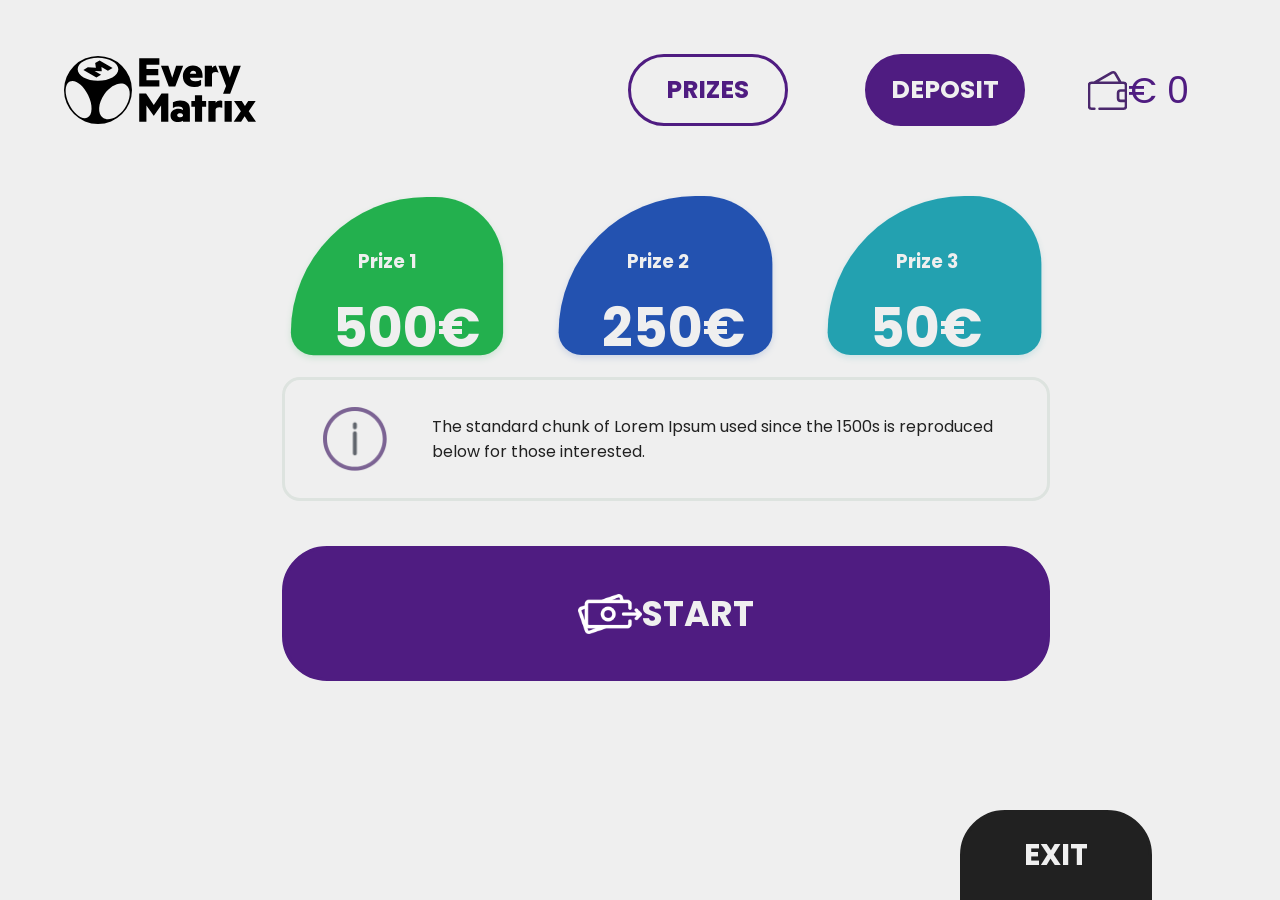
==== index.html @ 90ca3f6c "html+css" ====
<!DOCTYPE html>
<html lang="en">
  <head>
    <meta charset="UTF-8" />
    <meta http-equiv="X-UA-Compatible" content="IE=edge" />
    <meta name="viewport" content="width=device-width, initial-scale=1.0" />
    <title>Lottery - Everymatrix</title>

    <!-- CSS -->
    <link rel="stylesheet" href="./css/var.css" />
    <link rel="stylesheet" href="./css/style.css" />

    <!-- FONTS -->
    <link rel="preconnect" href="https://fonts.googleapis.com" />
    <link rel="preconnect" href="https://fonts.gstatic.com" crossorigin />
    <link
      href="https://fonts.googleapis.com/css2?family=Poppins:wght@400;700&display=swap"
      rel="stylesheet"
    />
  </head>
  <body>
    <div class="container">
      <header>
        <div class="logo"></div>

        <nav>
          <button class="prizes_nav">Prizes</button>
          <button class="deposit_nav">Deposit</button>
          <div class="sold">
            <div class="sold_icon"></div>
            <p class="sold">€ <span class="sold_out">0</span></p>
          </div>
        </nav>
        <!-- /nav -->
      </header>
      <!-- /header -->

      <div class="content">
        <section class="menu">
          <div class="ticket op1">
            <h3>Prize 1</h3>
            <h1>500€</h1>
          </div>
          <div class="ticket op2">
            <h3>Prize 2</h3>
            <h1>250€</h1>
          </div>
          <div class="ticket op3">
            <h3>Prize 3</h3>
            <h1>50€</h1>
          </div>
        </section>
        <!-- /.menu -->

        <section class="info">
          <div class="info_icon"></div>
          <div class="info_text">
            <p>
              The standard chunk of Lorem Ipsum used since the 1500s is
              reproduced below for those interested.
            </p>
          </div>
        </section>
        <!-- /.info -->

        <button class="start">
          <div class="deposit_logo"></div>
          <span>START</span>
        </button>
      </div>
      <!-- /.content -->

      <footer>
        <button class="exit">Exit</button>
      </footer>
    </div>
    <!-- /.container -->
  </body>
</html>
---- css/var.css ----
:root {
  --primary: #4f1c81;
  --white: #efefef;
  --light-gray: #dde3df;
  --clr1: #23b04e;
  --clr2: #2352b0;
  --clr3: #23a1b0;
  --black: #212121;
}
---- css/style.css ----
/* GENERAL SEMANTICS */
* {
  box-sizing: border-box;
  font-family: inherit;
}

html,
body,
.container {
  margin: 0;
  padding: 0;
}

.container {
  width: 100vw;
  height: 100vh;
  /* background-image: radial-gradient(var(--white), var(--light-gray)); */
  background-color: var(--white);
  font-family: "Poppins", sans-serif;
}

/* HEADER */
header {
  width: 100vw;
  height: 20vh;
  padding: 1vh 5vw;

  /* flexbox alignment */
  display: -ms-flexbox;
  display: -webkit-flex;
  display: flex;
  -webkit-flex-direction: row;
  -ms-flex-direction: row;
  flex-direction: row;
  -webkit-flex-wrap: nowrap;
  -ms-flex-wrap: nowrap;
  flex-wrap: nowrap;
  -webkit-justify-content: space-between;
  -ms-flex-pack: justify;
  justify-content: space-between;
  -webkit-align-content: stretch;
  -ms-flex-line-pack: stretch;
  align-content: stretch;
  -webkit-align-items: center;
  -ms-flex-align: center;
  align-items: center;

  color: var(--primary);
}

div.logo {
  width: 15vw;
  height: 15vh;
  background-image: url(../img/everymatrix-logo-white.svg);
  background-size: contain;
  background-repeat: no-repeat;
  background-position: center;
}

header nav {
  width: fit-content;

  /* flexbox alignment */
  display: -ms-flexbox;
  display: -webkit-flex;
  display: flex;
  -webkit-flex-direction: row;
  -ms-flex-direction: row;
  flex-direction: row;
  -webkit-flex-wrap: nowrap;
  -ms-flex-wrap: nowrap;
  flex-wrap: nowrap;
  -webkit-justify-content: space-between;
  -ms-flex-pack: justify;
  justify-content: space-between;
  -webkit-align-content: stretch;
  -ms-flex-line-pack: stretch;
  align-content: stretch;
  -webkit-align-items: center;
  -ms-flex-align: center;
  align-items: center;
}

header nav button,
header nav div {
  margin: 2vh 3vw;
}

header nav button {
  width: 12.5vw;
  height: 8vh;
  border: 3px solid var(--primary);
  outline: none;
  border-radius: 5vh;
  font-size: 25px;
  text-transform: uppercase;
  font-weight: bold;
}

.prizes_nav {
  background: none;
  color: var(--primary);
}

.deposit_nav {
  background: var(--primary);
  color: var(--white);
}

div.sold {
  /* flexbox alignment */
  display: -ms-flexbox;
  display: -webkit-flex;
  display: flex;
  -webkit-flex-direction: row;
  -ms-flex-direction: row;
  flex-direction: row;
  -webkit-flex-wrap: nowrap;
  -ms-flex-wrap: nowrap;
  flex-wrap: nowrap;
  -webkit-justify-content: space-between;
  -ms-flex-pack: justify;
  justify-content: space-between;
  -webkit-align-content: stretch;
  -ms-flex-line-pack: stretch;
  align-content: stretch;
  -webkit-align-items: center;
  -ms-flex-align: center;
  align-items: center;
  margin: 1vh 2vw;
}

.sold_icon {
  background-image: url(../img/wallet.svg);
  width: 3vw;
  height: 5vh;
  background-size: contain;
  background-repeat: no-repeat;
  background-position: center;
  margin: 0;
}

.sold {
  margin: 0 0.1vw;
  font-size: 4vh;
}

/* CONTENT */
.content {
  width: 100vw;
  height: fit-content;
  padding: 0 20vw;
  color: var(--black);
}

/* Menu */
section {
  width: 60vw;
}

section.menu {
  padding: 0;

  /* flexbox alignment */
  display: -ms-flexbox;
  display: -webkit-flex;
  display: flex;
  -webkit-flex-direction: row;
  -ms-flex-direction: row;
  flex-direction: row;
  -webkit-flex-wrap: nowrap;
  -ms-flex-wrap: nowrap;
  flex-wrap: nowrap;
  -webkit-justify-content: space-between;
  -ms-flex-pack: justify;
  justify-content: space-between;
  -webkit-align-content: stretch;
  -ms-flex-line-pack: stretch;
  align-content: stretch;
  -webkit-align-items: center;
  -ms-flex-align: center;
  align-items: center;
  margin: 1vh 2vw;
}

.ticket {
  width: 18vw;
  height: 14vw;
  -webkit-mask: url(../img/Rectangle\ 53.svg);
  mask: url(../img/Rectangle\ 53.svg);
  -webkit-mask-size: contain;
  mask-size: contain;
  -webkit-mask-repeat: no-repeat;
  mask-repeat: no-repeat;
  -webkit-mask-position: center;
  mask-position: center;
  padding: 5vh 4vw;
}

.ticket h3 {
  color: var(--white);
  margin: 1vw 2vw;
}

.ticket h1 {
  color: var(--white);
  font-size: 4.2vw;
  margin: 0;
}

.op1 {
  background-color: var(--clr1);
}

.op2 {
  background-color: var(--clr2);
}

.op3 {
  background-color: var(--clr3);
}

/* Info */
section.info {
  padding: 2vh 3vw;
  border: 3px solid var(--light-gray);
  border-radius: 2vh;

  /* flexbox alignment */
  display: -ms-flexbox;
  display: -webkit-flex;
  display: flex;
  -webkit-flex-direction: row;
  -ms-flex-direction: row;
  flex-direction: row;
  -webkit-flex-wrap: nowrap;
  -ms-flex-wrap: nowrap;
  flex-wrap: nowrap;
  -webkit-justify-content: space-between;
  -ms-flex-pack: justify;
  justify-content: space-between;
  -webkit-align-content: stretch;
  -ms-flex-line-pack: stretch;
  align-content: stretch;
  -webkit-align-items: center;
  -ms-flex-align: center;
  align-items: center;
  margin: 1vh 2vw;
}

div.info_icon {
  width: 5vw;
  height: 5vw;
  background-image: url(../img/info.png);
  background-repeat: no-repeat;
  background-size: contain;
  background-position: center;
  opacity: 0.7;
}

div.info_text {
  width: 45vw;
}

/* Start */
button.start {
  width: 60vw;
  height: 15vh;
  margin-left: 2vw;
  margin-top: 5vh;
  background-color: var(--primary);
  color: var(--white);
  outline: none;
  border: 3px solid var(--primary);
  border-radius: 5vh;
  font-size: 35px;
  font-weight: bold;

  /* flexbox */
  display: -ms-flexbox;
  display: -webkit-flex;
  display: flex;
  -webkit-flex-direction: row;
  -ms-flex-direction: row;
  flex-direction: row;
  -webkit-flex-wrap: nowrap;
  -ms-flex-wrap: nowrap;
  flex-wrap: nowrap;
  -webkit-justify-content: center;
  -ms-flex-pack: center;
  justify-content: center;
  -webkit-align-content: stretch;
  -ms-flex-line-pack: stretch;
  align-content: stretch;
  -webkit-align-items: center;
  -ms-flex-align: center;
  align-items: center;
}

div.deposit_logo {
  width: 5vw;
  height: 5vh;
  background-image: url(../img/deposit.png);
  background-repeat: no-repeat;
  background-size: contain;
  background-position: center;
}

/* FOOTER */

footer {
  width: 100vw;
  height: 10vh;
  position: fixed;
  left: 0;
  bottom: 0;

  /* flexbox */
  display: -ms-flexbox;
  display: -webkit-flex;
  display: flex;
  -webkit-flex-direction: row;
  -ms-flex-direction: row;
  flex-direction: row;
  -webkit-flex-wrap: nowrap;
  -ms-flex-wrap: nowrap;
  flex-wrap: nowrap;
  -webkit-justify-content: flex-end;
  -ms-flex-pack: end;
  justify-content: flex-end;
  -webkit-align-content: stretch;
  -ms-flex-line-pack: stretch;
  align-content: stretch;
  -webkit-align-items: flex-end;
  -ms-flex-align: end;
  align-items: flex-end;
}

footer button {
  margin-right: 10vw;
  width: 15vw;
  height: 10vh;
  border-top-left-radius: 5vh;
  border-top-right-radius: 5vh;
  outline: none;
  font-size: 30px;
  text-transform: uppercase;
  font-weight: bold;
  background-color: var(--black);
  border: 3px solid var(--black);
  color: var(--white);
}
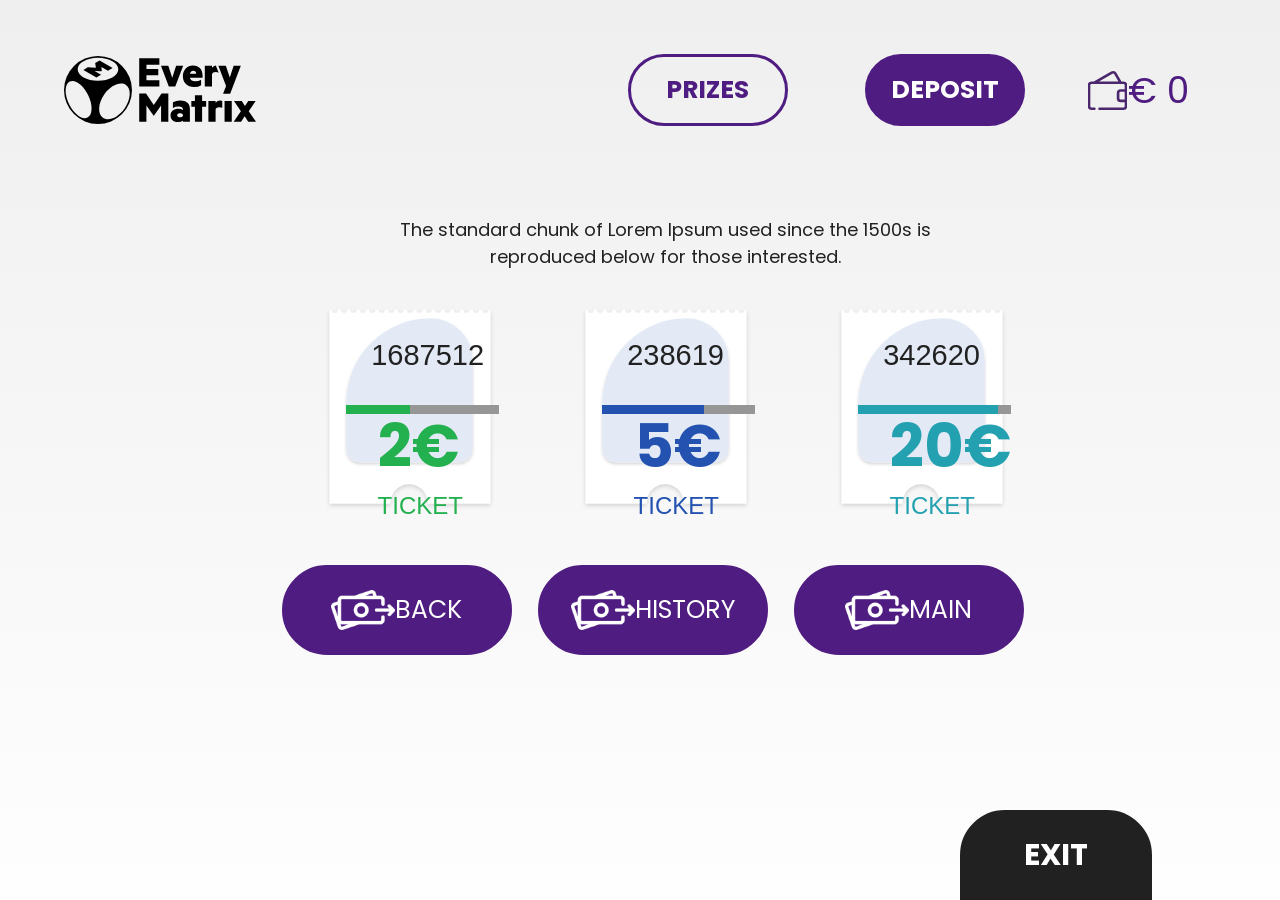
==== commit d21c3440: "root restructure" ====
--- a/index.html
+++ b/index.html
@@ -36,24 +36,7 @@
       <!-- /header -->
 
       <div class="content">
-        <section class="menu">
-          <div class="ticket op1">
-            <h3>Prize 1</h3>
-            <h1>500€</h1>
-          </div>
-          <div class="ticket op2">
-            <h3>Prize 2</h3>
-            <h1>250€</h1>
-          </div>
-          <div class="ticket op3">
-            <h3>Prize 3</h3>
-            <h1>50€</h1>
-          </div>
-        </section>
-        <!-- /.menu -->
-
         <section class="info">
-          <div class="info_icon"></div>
           <div class="info_text">
             <p>
               The standard chunk of Lorem Ipsum used since the 1500s is
@@ -63,10 +46,62 @@
         </section>
         <!-- /.info -->
 
-        <button class="start">
-          <div class="deposit_logo"></div>
-          <span>START</span>
-        </button>
+        <section class="menu">
+          <div class="ticket op1">
+            <div class="ticket_mask"></div>
+
+            <h2 class="id">1687512</h2>
+
+            <div class="price_bar">
+              <div class="price_progress"></div>
+            </div>
+
+            <h1 class="price">2€</h1>
+            <h3 class="text">Ticket</h3>
+          </div>
+
+          <div class="ticket op2">
+            <div class="ticket_mask"></div>
+
+            <h2 class="id">238619</h2>
+
+            <div class="price_bar">
+              <div class="price_progress"></div>
+            </div>
+
+            <h1 class="price">5€</h1>
+            <h3 class="text">Ticket</h3>
+          </div>
+          <div class="ticket op3">
+            <div class="ticket_mask"></div>
+
+            <h2 class="id">342620</h2>
+
+            <div class="price_bar">
+              <div class="price_progress"></div>
+            </div>
+
+            <h1 class="price">20€</h1>
+            <h3 class="text">Ticket</h3>
+          </div>
+        </section>
+        <!-- /.menu -->
+
+        <section class="action">
+          <button class="back action">
+            <div class="deposit_logo"></div>
+            <span>Back</span>
+          </button>
+          <button class="history action">
+            <div class="deposit_logo"></div>
+            <span>History</span>
+          </button>
+          <button class="main action">
+            <div class="deposit_logo"></div>
+            <span>Main</span>
+          </button>
+        </section>
+        <!-- /.action -->
       </div>
       <!-- /.content -->
 
@@ -75,5 +110,8 @@
       </footer>
     </div>
     <!-- /.container -->
+
+    <!-- JavaScript -->
+    <script src="./js/app.js"></script>
   </body>
 </html>
--- a/css/var.css
+++ b/css/var.css
@@ -1,7 +1,9 @@
 :root {
   --primary: #4f1c81;
-  --white: #efefef;
-  --light-gray: #dde3df;
+  --white: #fefefe;
+  --light-gray: #efefef;
+  --gray: #e3e9f5;
+  --dark-gray: #969696;
   --clr1: #23b04e;
   --clr2: #2352b0;
   --clr3: #23a1b0;
--- a/css/style.css
+++ b/css/style.css
@@ -15,7 +15,8 @@
   width: 100vw;
   height: 100vh;
   /* background-image: radial-gradient(var(--white), var(--light-gray)); */
-  background-color: var(--white);
+  /* background-color: var(--white); */
+  background-image: linear-gradient(to bottom, var(--light-gray), var(--white));
   font-family: "Poppins", sans-serif;
 }
 
@@ -184,47 +185,145 @@
 }
 
 .ticket {
-  width: 18vw;
-  height: 14vw;
-  -webkit-mask: url(../img/Rectangle\ 53.svg);
-  mask: url(../img/Rectangle\ 53.svg);
-  -webkit-mask-size: contain;
-  mask-size: contain;
-  -webkit-mask-repeat: no-repeat;
-  mask-repeat: no-repeat;
-  -webkit-mask-position: center;
-  mask-position: center;
+  background-image: url(../img/ticketbg.svg);
+  background-size: contain;
+  background-repeat: no-repeat;
+  background-position: center;
+  width: 20vw;
+  height: 16vw;
+}
+
+.ticket_mask {
+  margin: 1vh auto;
+  width: 16vw;
+  height: 12vw;
+  background-image: url(../img/ticket.svg);
+  background-size: contain;
+  background-repeat: no-repeat;
+  background-position: center;
   padding: 5vh 4vw;
 }
 
-.ticket h3 {
-  color: var(--white);
-  margin: 1vw 2vw;
-}
-
-.ticket h1 {
-  color: var(--white);
-  font-size: 4.2vw;
-  margin: 0;
-}
-
-.op1 {
+.price_bar {
+  width: 12vw;
+  height: 1vh;
+  position: fixed;
+  background-color: var(--dark-gray);
+}
+
+.op1 .price_bar {
+  top: 45vh;
+  left: 27vw;
+}
+
+.op2 .price_bar {
+  top: 45vh;
+  left: 47vw;
+}
+
+.op3 .price_bar {
+  top: 45vh;
+  left: 67vw;
+}
+
+.price_progress {
+  height: 1vh;
+  position: fixed;
+}
+
+.op1 .price_progress {
+  width: 5vw;
   background-color: var(--clr1);
-}
-
-.op2 {
+  top: 45vh;
+  left: 27vw;
+}
+
+.op2 .price_progress {
+  width: 8vw;
   background-color: var(--clr2);
-}
-
-.op3 {
+  top: 45vh;
+  left: 47vw;
+}
+
+.op3 .price_progress {
+  width: 11vw;
   background-color: var(--clr3);
+  top: 45vh;
+  left: 67vw;
+}
+
+h2.id {
+  font-size: 29px;
+  position: fixed;
+  font-weight: lighter;
+}
+
+.op1 h2.id {
+  top: 35vh;
+  left: 29vw;
+}
+
+.op2 h2.id {
+  top: 35vh;
+  left: 49vw;
+}
+
+.op3 h2.id {
+  top: 35vh;
+  left: 69vw;
+}
+
+h1.price {
+  font-size: 60px;
+  position: fixed;
+}
+
+.op1 h1.price {
+  top: 39vh;
+  left: 29.5vw;
+  color: var(--clr1);
+}
+
+.op2 h1.price {
+  top: 39vh;
+  left: 49.5vw;
+  color: var(--clr2);
+}
+
+.op3 h1.price {
+  top: 39vh;
+  left: 69.5vw;
+  color: var(--clr3);
+}
+
+h3.text {
+  font-size: 24px;
+  position: fixed;
+  font-weight: lighter;
+  text-transform: uppercase;
+}
+
+.op1 h3.text {
+  color: var(--clr1);
+  top: 52vh;
+  left: 29.5vw;
+}
+
+.op2 h3.text {
+  color: var(--clr2);
+  top: 52vh;
+  left: 49.5vw;
+}
+
+.op3 h3.text {
+  color: var(--clr3);
+  top: 52vh;
+  left: 69.5vw;
 }
 
 /* Info */
 section.info {
-  padding: 2vh 3vw;
-  border: 3px solid var(--light-gray);
-  border-radius: 2vh;
+  padding: 1vh 3vw;
 
   /* flexbox alignment */
   display: -ms-flexbox;
@@ -236,9 +335,9 @@
   -webkit-flex-wrap: nowrap;
   -ms-flex-wrap: nowrap;
   flex-wrap: nowrap;
-  -webkit-justify-content: space-between;
-  -ms-flex-pack: justify;
-  justify-content: space-between;
+  -webkit-justify-content: center;
+  -ms-flex-pack: justify;
+  justify-content: center;
   -webkit-align-content: stretch;
   -ms-flex-line-pack: stretch;
   align-content: stretch;
@@ -246,26 +345,40 @@
   -ms-flex-align: center;
   align-items: center;
   margin: 1vh 2vw;
-}
-
-div.info_icon {
-  width: 5vw;
-  height: 5vw;
-  background-image: url(../img/info.png);
-  background-repeat: no-repeat;
-  background-size: contain;
-  background-position: center;
-  opacity: 0.7;
 }
 
 div.info_text {
   width: 45vw;
-}
-
-/* Start */
-button.start {
-  width: 60vw;
-  height: 15vh;
+  font-size: 18px;
+  text-align: center;
+}
+
+/* Action */
+section.action {
+  /* flexbox */
+  display: -ms-flexbox;
+  display: -webkit-flex;
+  display: flex;
+  -webkit-flex-direction: row;
+  -ms-flex-direction: row;
+  flex-direction: row;
+  -webkit-flex-wrap: nowrap;
+  -ms-flex-wrap: nowrap;
+  flex-wrap: nowrap;
+  -webkit-justify-content: space-between;
+  -ms-flex-pack: justify;
+  justify-content: space-between;
+  -webkit-align-content: stretch;
+  -ms-flex-line-pack: stretch;
+  align-content: stretch;
+  -webkit-align-items: center;
+  -ms-flex-align: center;
+  align-items: center;
+}
+
+button.action {
+  width: 20vw;
+  height: 10vh;
   margin-left: 2vw;
   margin-top: 5vh;
   background-color: var(--primary);
@@ -273,8 +386,8 @@
   outline: none;
   border: 3px solid var(--primary);
   border-radius: 5vh;
-  font-size: 35px;
-  font-weight: bold;
+  font-size: 25px;
+  text-transform: uppercase;
 
   /* flexbox */
   display: -ms-flexbox;
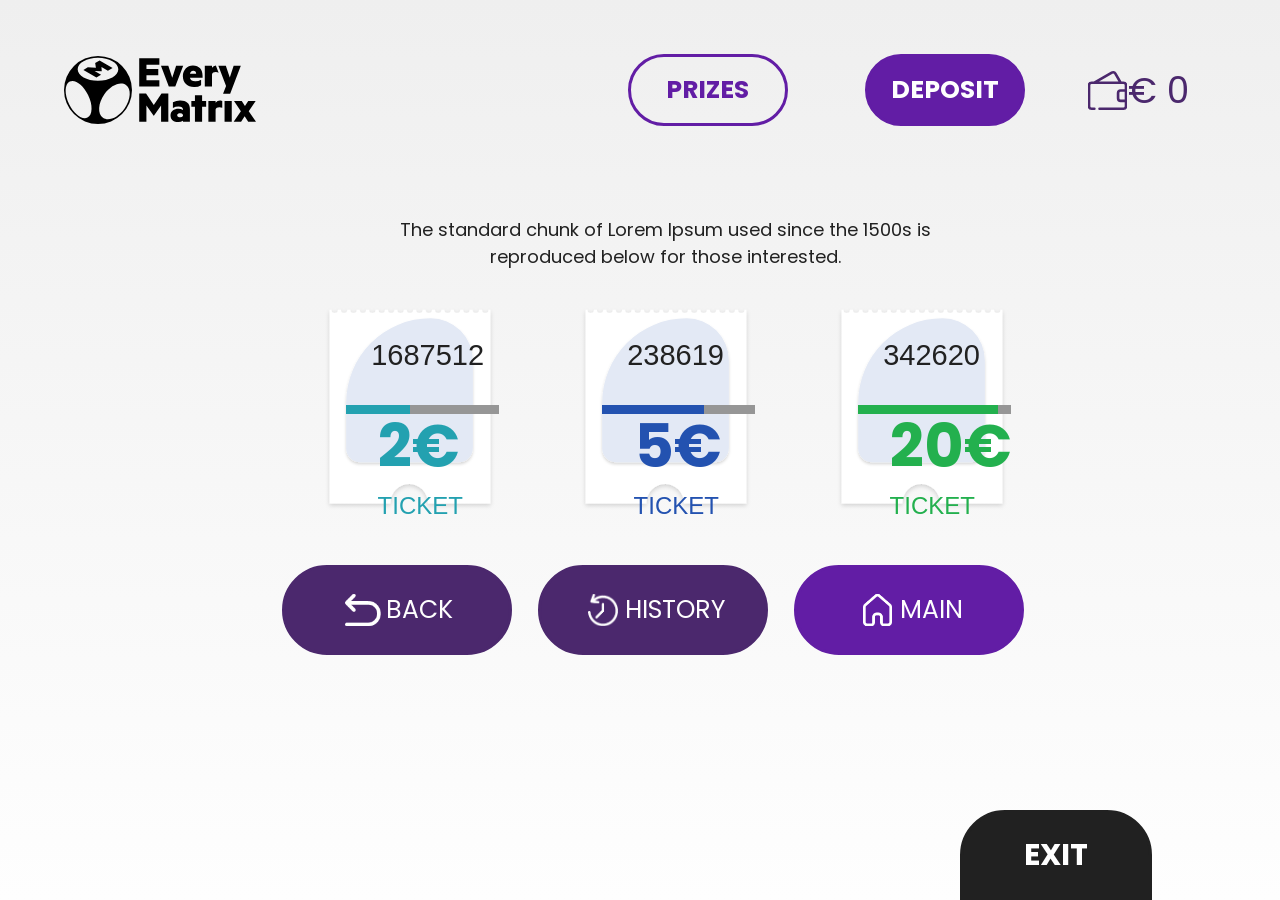
==== commit 279ee9f8: "colors" ====
--- a/index.html
+++ b/index.html
@@ -89,15 +89,15 @@
 
         <section class="action">
           <button class="back action">
-            <div class="deposit_logo"></div>
+            <div class="back_logo"></div>
             <span>Back</span>
           </button>
           <button class="history action">
-            <div class="deposit_logo"></div>
+            <div class="history_logo"></div>
             <span>History</span>
           </button>
           <button class="main action">
-            <div class="deposit_logo"></div>
+            <div class="main_logo"></div>
             <span>Main</span>
           </button>
         </section>
--- a/css/var.css
+++ b/css/var.css
@@ -1,5 +1,6 @@
 :root {
-  --primary: #4f1c81;
+  --primary: #621da5;
+  --primary-dark: #4b286d;
   --white: #fefefe;
   --light-gray: #efefef;
   --gray: #e3e9f5;
--- a/css/style.css
+++ b/css/style.css
@@ -144,6 +144,7 @@
 .sold {
   margin: 0 0.1vw;
   font-size: 4vh;
+  color: var(--primary-dark);
 }
 
 /* CONTENT */
@@ -233,7 +234,7 @@
 
 .op1 .price_progress {
   width: 5vw;
-  background-color: var(--clr1);
+  background-color: var(--clr3);
   top: 45vh;
   left: 27vw;
 }
@@ -247,7 +248,7 @@
 
 .op3 .price_progress {
   width: 11vw;
-  background-color: var(--clr3);
+  background-color: var(--clr1);
   top: 45vh;
   left: 67vw;
 }
@@ -281,7 +282,7 @@
 .op1 h1.price {
   top: 39vh;
   left: 29.5vw;
-  color: var(--clr1);
+  color: var(--clr3);
 }
 
 .op2 h1.price {
@@ -293,7 +294,7 @@
 .op3 h1.price {
   top: 39vh;
   left: 69.5vw;
-  color: var(--clr3);
+  color: var(--clr1);
 }
 
 h3.text {
@@ -304,7 +305,7 @@
 }
 
 .op1 h3.text {
-  color: var(--clr1);
+  color: var(--clr3);
   top: 52vh;
   left: 29.5vw;
 }
@@ -316,7 +317,7 @@
 }
 
 .op3 h3.text {
-  color: var(--clr3);
+  color: var(--clr1);
   top: 52vh;
   left: 69.5vw;
 }
@@ -410,13 +411,30 @@
   align-items: center;
 }
 
-div.deposit_logo {
-  width: 5vw;
-  height: 5vh;
-  background-image: url(../img/deposit.png);
+button.back,
+button.history {
+  background-color: var(--primary-dark);
+  border-color: var(--primary-dark);
+}
+
+button.action > div {
+  width: 3.5vw;
+  height: 3.5vh;
   background-repeat: no-repeat;
   background-size: contain;
   background-position: center;
+}
+
+div.back_logo {
+  background-image: url(../img/back.png);
+}
+
+div.history_logo {
+  background-image: url(../img/history.png);
+}
+
+div.main_logo {
+  background-image: url(../img/main.png);
 }
 
 /* FOOTER */
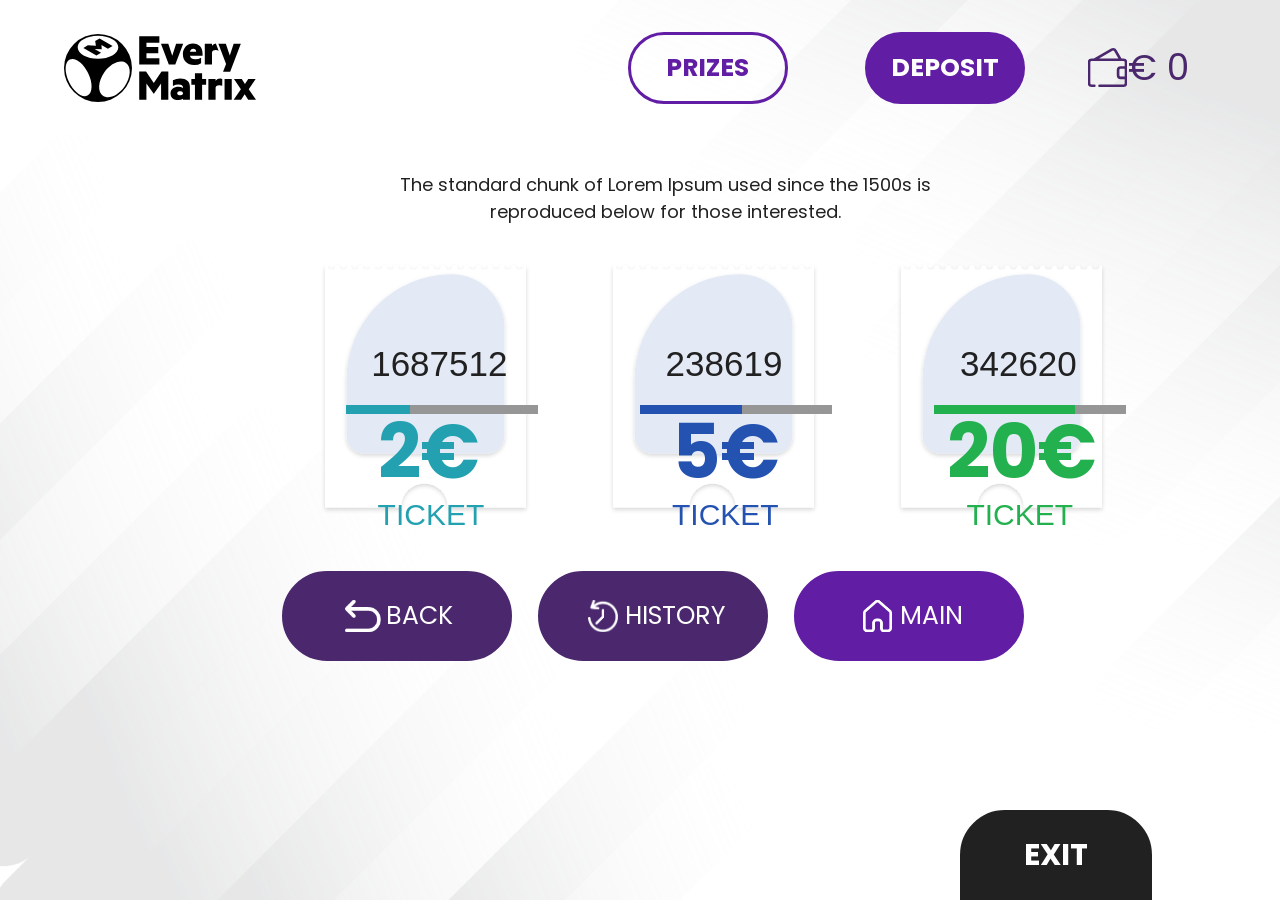
==== commit 58f09110: "final" ====
--- a/index.html
+++ b/index.html
@@ -4,7 +4,7 @@
     <meta charset="UTF-8" />
     <meta http-equiv="X-UA-Compatible" content="IE=edge" />
     <meta name="viewport" content="width=device-width, initial-scale=1.0" />
-    <title>Lottery - Everymatrix</title>
+    <title>Buy Ticket Page - Everymatrix</title>
 
     <!-- CSS -->
     <link rel="stylesheet" href="./css/var.css" />
@@ -50,7 +50,7 @@
           <div class="ticket op1">
             <div class="ticket_mask"></div>
 
-            <h2 class="id">1687512</h2>
+            <h2 class="id">1</h2>
 
             <div class="price_bar">
               <div class="price_progress"></div>
@@ -63,7 +63,7 @@
           <div class="ticket op2">
             <div class="ticket_mask"></div>
 
-            <h2 class="id">238619</h2>
+            <h2 class="id">2</h2>
 
             <div class="price_bar">
               <div class="price_progress"></div>
@@ -75,7 +75,7 @@
           <div class="ticket op3">
             <div class="ticket_mask"></div>
 
-            <h2 class="id">342620</h2>
+            <h2 class="id">3</h2>
 
             <div class="price_bar">
               <div class="price_progress"></div>
--- a/css/style.css
+++ b/css/style.css
@@ -16,14 +16,18 @@
   height: 100vh;
   /* background-image: radial-gradient(var(--white), var(--light-gray)); */
   /* background-color: var(--white); */
-  background-image: linear-gradient(to bottom, var(--light-gray), var(--white));
+  /* background-image: linear-gradient(to bottom, var(--light-gray), var(--white)); */
+  background-image: url(../img/bg.png);
+  background-size: cover;
+  background-repeat: no-repeat;
+  background-position: center;
   font-family: "Poppins", sans-serif;
 }
 
 /* HEADER */
 header {
   width: 100vw;
-  height: 20vh;
+  height: 15vh;
   padding: 1vh 5vw;
 
   /* flexbox alignment */
@@ -190,14 +194,14 @@
   background-size: contain;
   background-repeat: no-repeat;
   background-position: center;
-  width: 20vw;
-  height: 16vw;
+  width: 25vw;
+  height: 20vw;
 }
 
 .ticket_mask {
   margin: 1vh auto;
-  width: 16vw;
-  height: 12vw;
+  width: 22.5vw;
+  height: 15vw;
   background-image: url(../img/ticket.svg);
   background-size: contain;
   background-repeat: no-repeat;
@@ -206,7 +210,7 @@
 }
 
 .price_bar {
-  width: 12vw;
+  width: 15vw;
   height: 1vh;
   position: fixed;
   background-color: var(--dark-gray);
@@ -219,12 +223,12 @@
 
 .op2 .price_bar {
   top: 45vh;
-  left: 47vw;
+  left: 50vw;
 }
 
 .op3 .price_bar {
   top: 45vh;
-  left: 67vw;
+  left: 73vw;
 }
 
 .price_progress {
@@ -243,18 +247,18 @@
   width: 8vw;
   background-color: var(--clr2);
   top: 45vh;
-  left: 47vw;
+  left: 50vw;
 }
 
 .op3 .price_progress {
   width: 11vw;
   background-color: var(--clr1);
   top: 45vh;
-  left: 67vw;
+  left: 73vw;
 }
 
 h2.id {
-  font-size: 29px;
+  font-size: 35px;
   position: fixed;
   font-weight: lighter;
 }
@@ -266,39 +270,37 @@
 
 .op2 h2.id {
   top: 35vh;
-  left: 49vw;
+  left: 52vw;
 }
 
 .op3 h2.id {
   top: 35vh;
-  left: 69vw;
+  left: 75vw;
 }
 
 h1.price {
-  font-size: 60px;
-  position: fixed;
+  font-size: 75px;
+  position: fixed;
+  top: 37vh;
 }
 
 .op1 h1.price {
-  top: 39vh;
   left: 29.5vw;
   color: var(--clr3);
 }
 
 .op2 h1.price {
-  top: 39vh;
-  left: 49.5vw;
+  left: 52.5vw;
   color: var(--clr2);
 }
 
 .op3 h1.price {
-  top: 39vh;
-  left: 69.5vw;
+  left: 74vw;
   color: var(--clr1);
 }
 
 h3.text {
-  font-size: 24px;
+  font-size: 30px;
   position: fixed;
   font-weight: lighter;
   text-transform: uppercase;
@@ -313,13 +315,13 @@
 .op2 h3.text {
   color: var(--clr2);
   top: 52vh;
-  left: 49.5vw;
+  left: 52.5vw;
 }
 
 .op3 h3.text {
   color: var(--clr1);
   top: 52vh;
-  left: 69.5vw;
+  left: 75.5vw;
 }
 
 /* Info */
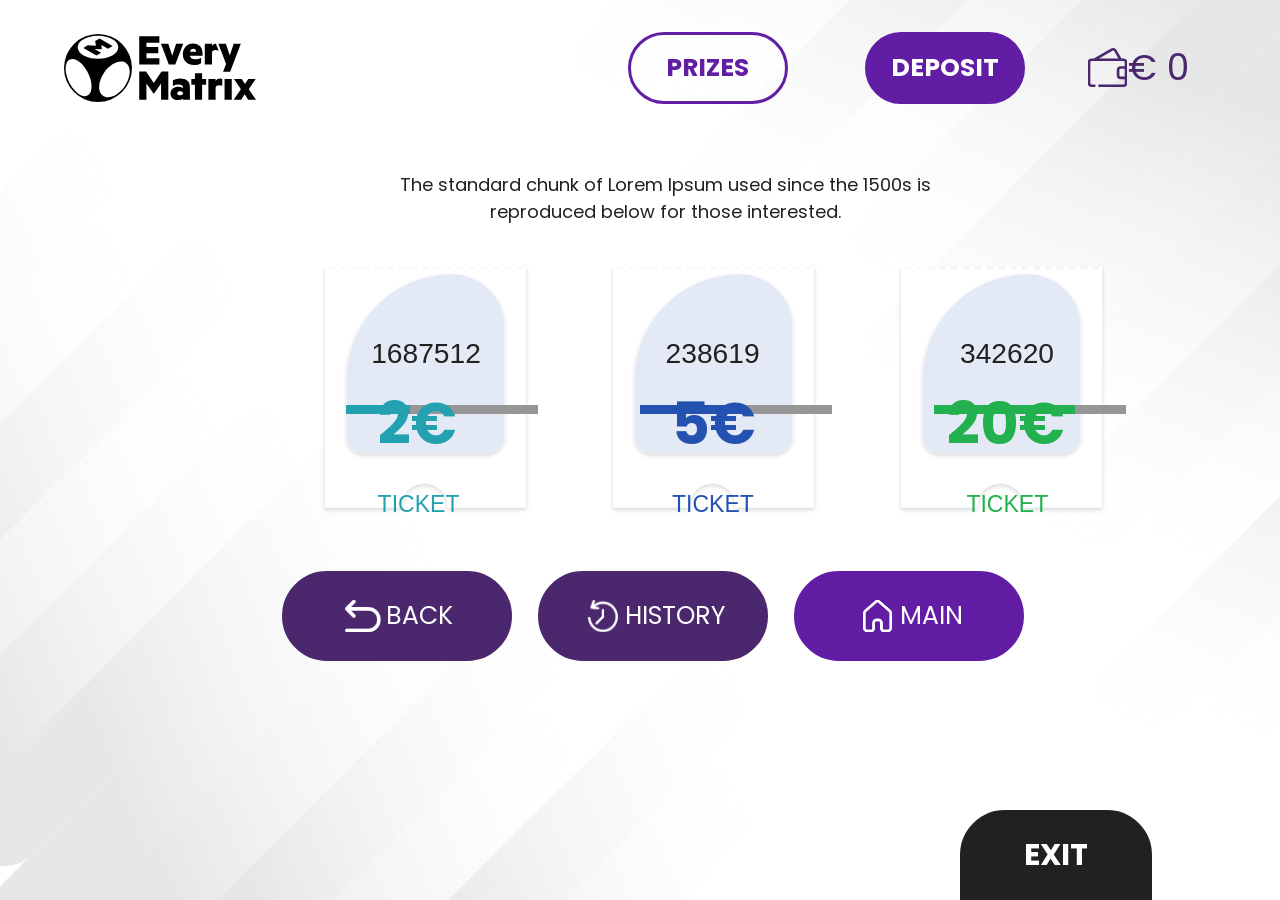
==== commit 3bcdc307: "final final real" ====
--- a/index.html
+++ b/index.html
@@ -47,7 +47,7 @@
         <!-- /.info -->
 
         <section class="menu">
-          <div class="ticket op1">
+          <!-- <div class="ticket op1">
             <div class="ticket_mask"></div>
 
             <h2 class="id">1</h2>
@@ -56,7 +56,7 @@
               <div class="price_progress"></div>
             </div>
 
-            <h1 class="price">2€</h1>
+            <h1 class="price"></h1>
             <h3 class="text">Ticket</h3>
           </div>
 
@@ -69,7 +69,7 @@
               <div class="price_progress"></div>
             </div>
 
-            <h1 class="price">5€</h1>
+            <h1 class="price"></h1>
             <h3 class="text">Ticket</h3>
           </div>
           <div class="ticket op3">
@@ -83,7 +83,7 @@
 
             <h1 class="price">20€</h1>
             <h3 class="text">Ticket</h3>
-          </div>
+          </div> -->
         </section>
         <!-- /.menu -->
 
--- a/css/style.css
+++ b/css/style.css
@@ -258,7 +258,7 @@
 }
 
 h2.id {
-  font-size: 35px;
+  font-size: 2.2vw;
   position: fixed;
   font-weight: lighter;
 }
@@ -279,7 +279,7 @@
 }
 
 h1.price {
-  font-size: 75px;
+  font-size: 4.5vw;
   position: fixed;
   top: 37vh;
 }
@@ -300,7 +300,7 @@
 }
 
 h3.text {
-  font-size: 30px;
+  font-size: 1.8vw;
   position: fixed;
   font-weight: lighter;
   text-transform: uppercase;
